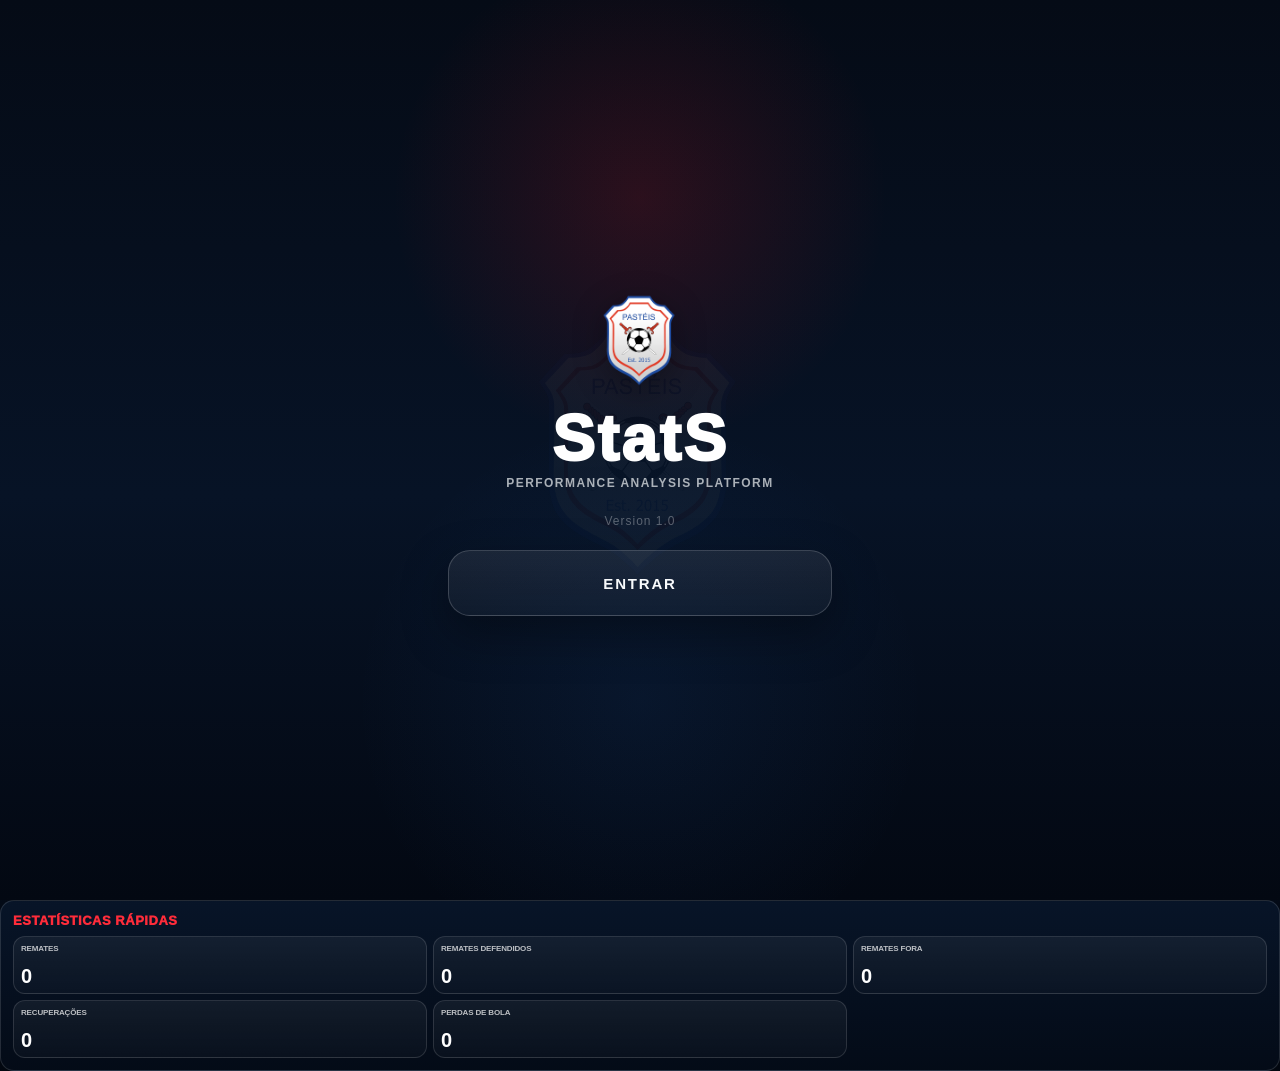
==== index.html @ 72defde4 "Update print statement from 'Hello' to 'Goodbye'" ====
<!DOCTYPE html>
<html lang="pt-PT">
<head>
<meta charset="UTF-8">
<meta name="viewport" content="width=device-width,initial-scale=1">
<title>AD Pastéis Jogo</title>
<link rel="stylesheet" href="css/style.css">

<style id="stats-final-fixes">
/* STATS FINAL FIXES — marcador, arena, heat map e menu */

/* Menu lateral sempre à frente */
.statsSidebar,
.sidebar,
#sidebar,
#menuDrawer,
.sideMenu,
.mobileMenu,
.drawer,
.offcanvas,
.menuOverlay{
  z-index:999999!important;
}
.statsSidebar.open,
.sidebar.open,
#sidebar.open,
#menuDrawer.open,
.sideMenu.open,
.mobileMenu.open,
.drawer.open,
.offcanvas.open{
  position:fixed!important;
  z-index:1000000!important;
}
#main,.statsMain{position:relative;z-index:1}

/* Marcador definitivo */
#main .statsFixedScoreboard{
  display:grid!important;
  grid-template-columns:minmax(0,1fr) clamp(64px,8vw,120px)!important;
  align-items:center!important;
  gap:clamp(4px,.8vw,12px)!important;
  overflow:hidden!important;
}

#main .statsFixedScore{
  display:grid!important;
  grid-template-columns:minmax(82px,1fr) minmax(96px,180px) minmax(82px,1fr)!important;
  align-items:center!important;
  gap:clamp(4px,1vw,14px)!important;
  min-width:0!important;
  overflow:visible!important;
  height:100%!important;
}

#main .statsTeam{
  position:relative!important;
  display:grid!important;
  grid-template-columns:1fr!important;
  align-items:center!important;
  justify-items:center!important;
  min-width:0!important;
  height:100%!important;
  padding:0 28px!important;
  overflow:visible!important;
}

#main .statsTeamNameWrap{
  width:100%!important;
  min-width:0!important;
  overflow:hidden!important;
  display:flex!important;
  flex-direction:column!important;
  align-items:center!important;
}

#main .statsTeamNameWrap input{
  width:100%!important;
  max-width:100%!important;
  min-width:0!important;
  text-align:center!important;
  white-space:nowrap!important;
  overflow:hidden!important;
  text-overflow:ellipsis!important;
}

#main .statsHomeGoalBtns,
#main .statsAwayGoalBtns{
  position:absolute!important;
  top:50%!important;
  transform:translateY(-50%)!important;
  display:flex!important;
  flex-direction:column!important;
  gap:4px!important;
  z-index:10!important;
}

#main .statsHomeGoalBtns{right:2px!important;left:auto!important}
#main .statsAwayGoalBtns{left:2px!important;right:auto!important}

#main .statsHomeGoalBtns button,
#main .statsAwayGoalBtns button{
  width:clamp(18px,2.8vw,34px)!important;
  height:clamp(15px,3.2vh,28px)!important;
  min-width:0!important;
  min-height:0!important;
  display:flex!important;
  align-items:center!important;
  justify-content:center!important;
  padding:0!important;
  line-height:1!important;
  font-size:clamp(10px,1.6vw,20px)!important;
  border-radius:7px!important;
}

#main .statsScoreCenter{
  min-width:0!important;
  width:100%!important;
  display:flex!important;
  flex-direction:column!important;
  align-items:center!important;
  justify-content:center!important;
  gap:2px!important;
  overflow:hidden!important;
}

#main .statsScoreCenter .matchScoreline{
  width:100%!important;
  text-align:center!important;
  white-space:nowrap!important;
  line-height:.9!important;
  letter-spacing:-1px!important;
}

#main .statsFixedControls{
  display:grid!important;
  grid-template-columns:1fr!important;
  grid-template-rows:repeat(5,1fr)!important;
  align-self:stretch!important;
  width:100%!important;
  min-width:0!important;
  max-width:none!important;
  gap:3px!important;
  overflow:hidden!important;
}

#main .statsFixedControls button{
  width:100%!important;
  height:auto!important;
  min-width:0!important;
  min-height:0!important;
  padding:0 2px!important;
  line-height:1!important;
  font-size:clamp(5px,.8vw,9px)!important;
  white-space:nowrap!important;
  overflow:hidden!important;
  text-overflow:ellipsis!important;
  border-radius:7px!important;
}

#main .statsFixedControls .iconBtn{
  font-size:clamp(8px,1.2vw,14px)!important;
}

/* iPhone horizontal */
@media screen and (orientation:landscape) and (max-width:950px) and (max-height:520px){
  #main .statsFixedScoreboard{
    grid-template-columns:minmax(0,1fr) 62px!important;
    gap:3px!important;
    padding:4px!important;
  }
  #main .statsFixedScore{
    grid-template-columns:minmax(58px,1fr) 82px minmax(58px,1fr)!important;
    gap:3px!important;
  }
  #main .statsTeam{padding:0 18px!important}
  #main .statsTeamNameWrap input{
    font-size:6.5px!important;
    height:15px!important;
    padding:0 1px!important;
  }
  #main .statsHomeGoalBtns button,
  #main .statsAwayGoalBtns button{
    width:16px!important;
    height:14px!important;
    font-size:9px!important;
    border-radius:5px!important;
  }
  #main .statsScoreCenter .matchScoreline{
    font-size:24px!important;
  }
  #main .statsScoreCenter #tempo{
    font-size:8.5px!important;
  }
  #main .statsScoreCenter #periodo{
    height:11px!important;
    min-height:11px!important;
    max-width:62px!important;
    min-width:54px!important;
    font-size:4.5px!important;
    padding:0!important;
  }
  #main .statsFixedControls{
    width:62px!important;
    min-width:62px!important;
    max-width:62px!important;
    gap:2px!important;
  }
  #main .statsFixedControls button{
    font-size:4.4px!important;
    border-radius:5px!important;
  }
  #main .statsFixedControls .iconBtn{
    font-size:8px!important;
  }
}

/* Remove símbolo grande no meio da arena */
#pitch > img,
#pitch .pitchLogo,
#pitch .arenaLogo,
#pitch .fieldLogo,
#pitch .centerLogo,
#pitch .proArenaLogo,
.statsArenaClean > img,
.statsArenaClean .pitchLogo,
.statsArenaClean .arenaLogo,
.statsArenaClean .fieldLogo,
.statsArenaClean .centerLogo,
.statsArenaClean .proArenaLogo{
  display:none!important;
  opacity:0!important;
  visibility:hidden!important;
}

/* Remove círculo central do heat map se for DOM/SVG */
.v53HeatPitch .center-circle,
.v53HeatPitch .midCircle,
.v53HeatPitch .heatCenterCircle,
.v53HeatPitch .pitch-center-circle,
.v53HeatPitch circle,
.v53HeatPitch [class*="center"],
.v53HeatPitch [class*="circle"]{
  display:none!important;
  opacity:0!important;
  visibility:hidden!important;
}

/* Remove círculo central no campo/arena se existir como DOM */
.pitch .centerCircle,
.pitch .center-circle,
.pitch .midCircle,
.pitch .pitch-center-circle,
.pitch [class*="centerCircle"],
.pitch [class*="midCircle"]{
  display:none!important;
  opacity:0!important;
  visibility:hidden!important;
}
</style>


<style id="stats-linear-scoreboard">
/* STATS LINEAR SCOREBOARD V1 */
#main .matchBoard{display:grid!important;grid-template-columns:minmax(0,1fr) 70px!important;gap:6px!important;align-items:center!important;padding:6px 8px!important;overflow:hidden!important}
#main .matchScore{display:grid!important;grid-template-columns:minmax(70px,1fr) auto minmax(82px,105px) auto minmax(70px,1fr)!important;gap:6px!important;align-items:center!important;width:100%!important;min-width:0!important;height:100%!important}
#main .matchTeam{display:contents!important}
#main .matchTeam:first-child input{grid-column:1!important}
#main .matchTeam:first-child .teamGoalBtns{grid-column:2!important}
#main .matchCenter{grid-column:3!important}
#main .matchTeam:nth-child(3) .teamGoalBtns{grid-column:4!important}
#main .matchTeam:nth-child(3) input{grid-column:5!important}
#main .matchTeam input{width:100%!important;min-width:0!important;max-width:100%!important;text-align:center!important;white-space:nowrap!important;overflow:hidden!important;text-overflow:ellipsis!important}
#main .teamUnderline{display:none!important}
#main .teamGoalBtns{position:static!important;transform:none!important;display:flex!important;flex-direction:row!important;gap:4px!important;align-items:center!important;justify-content:center!important}
#main .teamGoalBtns button{width:20px!important;height:18px!important;min-width:20px!important;min-height:18px!important;padding:0!important;font-size:11px!important;line-height:1!important;border-radius:6px!important}
#main .matchCenter{display:flex!important;flex-direction:column!important;align-items:center!important;justify-content:center!important;gap:1px!important;min-width:82px!important}
#main .matchScoreline{font-size:28px!important;line-height:.9!important;white-space:nowrap!important}
#main #tempo{font-size:10px!important;line-height:1!important}
#main #periodo{min-width:58px!important;max-width:70px!important;height:13px!important;font-size:5px!important;padding:0!important}
#main .matchControls{width:70px!important;min-width:70px!important;max-width:70px!important;display:grid!important;grid-template-columns:1fr!important;grid-template-rows:repeat(5,1fr)!important;gap:3px!important;align-self:stretch!important}
#main .matchControls button{width:100%!important;height:auto!important;min-height:0!important;min-width:0!important;font-size:4.8px!important;padding:0 2px!important;white-space:nowrap!important;overflow:hidden!important;text-overflow:ellipsis!important;border-radius:6px!important}

@media screen and (orientation:landscape) and (max-width:950px) and (max-height:520px){
 #main .matchBoard{grid-template-columns:minmax(0,1fr) 54px!important;gap:3px!important;padding:4px!important}
 #main .matchScore{grid-template-columns:minmax(50px,1fr) auto 68px auto minmax(50px,1fr)!important;gap:3px!important}
 #main .matchTeam input{font-size:6px!important;height:15px!important;padding:0 1px!important}
 #main .teamGoalBtns{gap:2px!important}
 #main .teamGoalBtns button{width:15px!important;height:14px!important;min-width:15px!important;min-height:14px!important;font-size:9px!important;border-radius:5px!important}
 #main .matchCenter{min-width:68px!important}
 #main .matchScoreline{font-size:22px!important}
 #main #tempo{font-size:7.5px!important}
 #main #periodo{min-width:48px!important;max-width:56px!important;height:10px!important;font-size:4px!important}
 #main .matchControls{width:54px!important;min-width:54px!important;max-width:54px!important;gap:2px!important}
 #main .matchControls button{font-size:3.8px!important;border-radius:5px!important}
}
</style>


<style id="stats-scoreboard-linear-final-v2">
/* Marcador linear final: equipa da casa | resultado/tempo | adversário | controlos */
#main .matchBoard.statsFixedScoreboard{
  display:grid!important;
  grid-template-columns:minmax(0,1fr) clamp(72px,8vw,105px)!important;
  align-items:stretch!important;
  gap:10px!important;
  min-height:126px!important;
  height:clamp(126px,18vh,154px)!important;
  padding:10px 12px!important;
  overflow:hidden!important;
}
#main .matchScore.statsFixedScore{
  display:grid!important;
  grid-template-columns:minmax(150px,1fr) clamp(112px,15vw,175px) minmax(150px,1fr)!important;
  grid-template-rows:1fr!important;
  align-items:center!important;
  gap:12px!important;
  width:100%!important;
  height:100%!important;
  min-width:0!important;
  overflow:hidden!important;
}
#main .matchTeam.statsTeam{
  position:static!important;
  display:flex!important;
  align-items:center!important;
  justify-content:center!important;
  gap:8px!important;
  min-width:0!important;
  height:auto!important;
  padding:0!important;
  overflow:hidden!important;
}
#main .matchTeam.statsHomeTeam{grid-column:1!important;grid-row:1!important;flex-direction:row!important}
#main .matchCenter.statsScoreCenter{grid-column:2!important;grid-row:1!important}
#main .matchTeam.statsAwayTeam{grid-column:3!important;grid-row:1!important;flex-direction:row-reverse!important}
#main .matchTeam .statsTeamNameWrap{
  position:static!important;
  display:block!important;
  flex:1 1 auto!important;
  width:auto!important;
  min-width:0!important;
  overflow:hidden!important;
}
#main .matchTeam .statsTeamNameWrap input{
  position:static!important;
  display:block!important;
  box-sizing:border-box!important;
  width:100%!important;
  min-width:0!important;
  height:38px!important;
  margin:0!important;
  padding:0 10px!important;
  font-size:clamp(11px,1.35vw,18px)!important;
  font-weight:800!important;
  line-height:38px!important;
  text-align:center!important;
  white-space:nowrap!important;
  overflow:hidden!important;
  text-overflow:ellipsis!important;
}
#main .matchTeam .teamGoalBtns,
#main .matchTeam .statsHomeGoalBtns,
#main .matchTeam .statsAwayGoalBtns{
  position:static!important;
  inset:auto!important;
  transform:none!important;
  flex:0 0 auto!important;
  display:flex!important;
  flex-direction:column!important;
  align-items:center!important;
  justify-content:center!important;
  gap:6px!important;
  z-index:auto!important;
}
#main .matchTeam .teamGoalBtns button,
#main .matchTeam .statsHomeGoalBtns button,
#main .matchTeam .statsAwayGoalBtns button{
  width:34px!important;
  min-width:34px!important;
  height:30px!important;
  min-height:30px!important;
  margin:0!important;
  padding:0!important;
  font-size:20px!important;
  font-weight:900!important;
  line-height:1!important;
  border-radius:8px!important;
}
#main .matchCenter.statsScoreCenter{
  position:static!important;
  display:flex!important;
  flex-direction:column!important;
  align-items:center!important;
  justify-content:center!important;
  gap:4px!important;
  width:100%!important;
  min-width:0!important;
  height:auto!important;
  overflow:visible!important;
}
#main .matchCenter .matchScoreline{
  position:static!important;
  width:100%!important;
  margin:0!important;
  font-size:clamp(30px,4vw,54px)!important;
  font-weight:900!important;
  line-height:.9!important;
  letter-spacing:0!important;
  text-align:center!important;
  white-space:nowrap!important;
}
#main .matchCenter .matchGlow{display:none!important}
#main .matchCenter #tempo{
  position:static!important;
  margin:0!important;
  font-size:clamp(13px,1.45vw,20px)!important;
  font-weight:800!important;
  line-height:1!important;
}
#main .matchCenter .matchPeriodRow{
  position:static!important;
  width:100%!important;
  display:flex!important;
  justify-content:center!important;
}
#main .matchCenter #periodo{
  position:static!important;
  box-sizing:border-box!important;
  width:100%!important;
  min-width:0!important;
  max-width:130px!important;
  height:24px!important;
  min-height:24px!important;
  padding:0 4px!important;
  font-size:10px!important;
  text-align:center!important;
}
#main .matchControls.statsFixedControls{
  display:grid!important;
  grid-template-columns:1fr!important;
  grid-template-rows:repeat(5,minmax(0,1fr))!important;
  align-self:stretch!important;
  width:100%!important;
  min-width:0!important;
  max-width:none!important;
  height:100%!important;
  gap:5px!important;
  overflow:hidden!important;
}
#main .matchControls.statsFixedControls button{
  position:static!important;
  box-sizing:border-box!important;
  width:100%!important;
  height:100%!important;
  min-width:0!important;
  min-height:0!important;
  margin:0!important;
  padding:0 4px!important;
  font-size:clamp(7px,.72vw,10px)!important;
  font-weight:800!important;
  line-height:1!important;
  white-space:nowrap!important;
  overflow:hidden!important;
  text-overflow:ellipsis!important;
  border-radius:7px!important;
}
#main .matchControls.statsFixedControls .iconBtn{font-size:clamp(12px,1.3vw,18px)!important}

@media screen and (orientation:landscape) and (max-width:950px) and (max-height:520px){
  #main .matchBoard.statsFixedScoreboard{
    grid-template-columns:minmax(0,1fr) 62px!important;
    gap:5px!important;
    min-height:94px!important;
    height:104px!important;
    padding:5px 7px!important;
  }
  #main .matchScore.statsFixedScore{
    grid-template-columns:minmax(95px,1fr) 86px minmax(95px,1fr)!important;
    gap:5px!important;
  }
  #main .matchTeam.statsTeam{gap:4px!important}
  #main .matchTeam .statsTeamNameWrap input{
    height:27px!important;
    padding:0 4px!important;
    font-size:9px!important;
    line-height:27px!important;
  }
  #main .matchTeam .teamGoalBtns,
  #main .matchTeam .statsHomeGoalBtns,
  #main .matchTeam .statsAwayGoalBtns{gap:3px!important}
  #main .matchTeam .teamGoalBtns button,
  #main .matchTeam .statsHomeGoalBtns button,
  #main .matchTeam .statsAwayGoalBtns button{
    width:24px!important;min-width:24px!important;height:22px!important;min-height:22px!important;font-size:14px!important;border-radius:6px!important;
  }
  #main .matchCenter.statsScoreCenter{gap:2px!important}
  #main .matchCenter .matchScoreline{font-size:28px!important}
  #main .matchCenter #tempo{font-size:10px!important}
  #main .matchCenter #periodo{height:16px!important;min-height:16px!important;max-width:76px!important;font-size:6px!important;padding:0!important}
  #main .matchControls.statsFixedControls{gap:3px!important}
  #main .matchControls.statsFixedControls button{font-size:5px!important;padding:0 1px!important;border-radius:5px!important}
  #main .matchControls.statsFixedControls .iconBtn{font-size:10px!important}
}
</style>

</head>
<body>
<!--
=====================================
ÍNDICE RÁPIDO PARA EDITAR NO GITHUB

1. PÁGINA INICIAL
2. MENU PRINCIPAL
3. MÓDULO TREINO
4. MÓDULO JOGO
5. DEFINIÇÕES / ESTATÍSTICAS / HISTÓRICO
6. MODAIS
7. JAVASCRIPT
   - ESTADO GLOBAL
   - JOGO
   - TREINO
   - MÉDICO
   - EXPORTAÇÕES
   - RENDERIZAÇÃO GERAL

Para procurar rápido no GitHub:
Ctrl + F e escreve o nome da secção.
=====================================
-->

 <!-- =====================================
PÁGINA INICIAL
===================================== -->
<div id="landingPage" class="landingPage">
  <div class="landingContent">
   <img src="[data-uri]" class="v3MenuLogo" alt="StatS"><h1>StatS</h1>
<p class="landingSub">Performance Analysis Platform</p>
<p class="landingVersion">Version 1.0</p>
    <button id="enterMainBtn" type="button" onclick="abrirMenu();return false;" class="enterBtn">ENTRAR</button>
  </div>
</div>

<!-- =====================================
MENU PRINCIPAL
===================================== -->
<div id="menuPage" class="landingPage hidden">
  <div class="landingContent">
    <img src="[data-uri]" class="v3MenuLogo" alt="StatS"><h1>StatS</h1>
    <p class="landingSub">Performance Analysis Platform</p>

    <button class="enterBtn" onclick="entrarJogo()">
      Jogo
    </button>

    <br><br>

    <button class="enterBtn" onclick="abrirTreinoPage()">
      Treino
    </button>

    <br><br>

    <button class="enterBtn" onclick="openConvocatoria()">
      Convocatória
    </button>
  </div>
</div>



<!-- =====================================
MÓDULO TREINO
===================================== -->
<div id="trainingPage" class="trainingPage hidden">
  <div class="trainingHeader">
    <button class="trainingBack" onclick="voltarMenu()">← Voltar</button>
    <div class="trainingBrand">
      <div class="trainingBrandMain">𝕊𝕥𝕒𝕥𝕊</div>
      <div class="trainingBrandSub">Treino</div>
    </div>
    <span style="width:72px"></span>
  </div>

  <div class="trainingTabs verticalTabs">
    <button id="tabGrupo" onclick="openTrainingTab('grupo')">👥 Grupo</button>
    <button id="tabPresencas" onclick="openTrainingTab('presencas')">✅ Presenças</button>
    <button id="tabExercicios" onclick="openTrainingTab('exercicios')">⚽ Exercícios</button>
    <button id="tabResumo" onclick="openTrainingTab('resumo')">📊 Resumo</button>
  </div>

  <div id="trainingSectionGrupo" class="trainingSection hidden">
    <div class="trainingCard">
      <h3>Atletas</h3>
      <label>Nome da atleta</label>
      <input id="novoTreinoJogador" placeholder="Ex: Jogadora 1">
      <button class="trainingStartBtn" onclick="addTreinoJogador()">Adicionar atleta</button>
      <div id="treinoJogadoresLista"></div>
    </div>

    <div class="trainingCard">
      <h3>Equipa Técnica</h3>
      <label>Nome do membro</label>
      <input id="novoTreinador" placeholder="Ex: Tomás Silva">
      <label>Função</label>
      <input id="novaFuncaoTreinador" placeholder="Ex: Treinador Principal, Adjunto, Fisioterapeuta">
      <button class="trainingStartBtn" onclick="addTreinadorTreino()">Adicionar membro</button>
      <div id="treinadoresLista"></div>
    </div>
  </div>

  <div id="trainingSectionPresencas" class="trainingSection hidden">
    <div class="trainingCard">
      <h3>Presenças</h3>
      <div class="small">Seleciona quem está presente neste treino.</div>
      <div id="presenceGrid" class="presenceGrid"></div>
    </div>

    <div class="trainingCard">
      <h3>Equipa Técnica</h3>
      <div class="small">Seleciona os elementos da equipa técnica presentes.</div>
      <div id="coachPresenceGrid" class="presenceGrid"></div>
    </div>

    <div class="trainingCard">
      <h3>Departamento médico</h3>
      <label>Jogador</label>
      <select id="medJogador"></select>
      <label>Causa</label>
      <textarea id="medCausa" placeholder="Ex: dor no tornozelo, sobrecarga, entorse..."></textarea>
      <label>Descrição / atualização durante o treino</label>
      <textarea id="medDescricao" placeholder="Ex: começou condicionado, sentiu dor aos 20 min, saiu do exercício..."></textarea>
      <label>Estado</label>
      <select id="medEstado">
        <option>Não treina</option>
        <option>Treina condicionado</option>
        <option>Em tratamento</option>
        <option>Disponível</option>
      </select>
      <button class="trainingStartBtn" onclick="addRegistoMedico()">Guardar registo médico</button>
    </div>

    <div class="trainingCard">
      <h3>Lista clínica</h3>
      <div class="medicalFilter">
        <button onclick="setFiltroMedico('todos')">Todos</button>
        <button onclick="setFiltroMedico('Não treina')">Não treina</button>
        <button onclick="setFiltroMedico('Treina condicionado')">Condicionado</button>
      </div>
      <div id="medicalList"></div>
    </div>
  </div>

  <div id="trainingSectionExercicios" class="trainingSection hidden">
    <div class="trainingCard">
      <h3>Criar treino</h3>
      <label>Nome do treino</label><input id="treinoNome" placeholder="Ex: Treino finalização">
      <label>Data</label><input id="treinoData" type="date">
      <label>Duração prevista</label><input id="treinoDuracao" type="number" min="1" placeholder="Ex: 90">
      <label>Objetivo principal</label><textarea id="treinoObjetivo" placeholder="Ex: melhorar finalização, reação defensiva, transições..."></textarea>
    </div>

    <div class="trainingCard">
      <h3>Exercícios</h3>
      <label>Nome do exercício</label><input id="exNome" placeholder="Ex: Finalização após passe">

      <div class="trainingSelectRow">
        <div><label>Formato</label><select id="exFormato"><option>Coletivo</option><option>Individual</option><option>Grupos</option><option>Guarda-redes</option></select></div>
        <div><label>Arena</label><select id="exArena"><option value="sim">Com mini arena</option><option value="nao">Sem mini arena</option></select></div>
      </div>

      <label>Duração</label><input id="exDuracao" type="number" min="1" placeholder="Minutos">
      <button class="trainingStartBtn" onclick="addExercicioTreino()">Adicionar exercício</button>
      <div id="exerciciosLista"></div>
    </div>
  </div>

  <div id="trainingSectionResumo" class="trainingSection hidden">
    <div class="trainingCard">
      <h3>Resumo</h3>
      <div class="trainingInfoLine"><span>Atletas presentes</span><b id="treinoPresentes">0</b></div>
      <div class="trainingInfoLine"><span>Equipa técnica presente</span><b id="treinoStaffPresentes">0</b></div>
      <div class="trainingInfoLine"><span>Exercícios</span><b id="treinoExercicios">0</b></div>
      <div class="trainingInfoLine"><span>Ações registadas</span><b id="treinoAcoes">0</b></div>
      <button class="trainingStartBtn" onclick="guardarSessaoAtual()">Guardar treino atual</button>
      <div class="trainingExportGrid">
        <button class="trainingSecondaryBtn" onclick="exportCSVTreino()">Exportar CSV treino</button>
        <button class="trainingSecondaryBtn" onclick="exportPDFTreino()">Exportar relatório treino</button>
      </div>
    </div>
  </div>
</div>


<!-- =====================================
MÓDULO CONVOCATÓRIA
===================================== -->
<div id="convocatoriaPage" class="convocatoriaPage hidden">
  <div class="convHeader">
    <button class="convBack" onclick="closeConvocatoria()">← Voltar</button>
    <div class="convBrand"><div class="convBrandMain">𝕊𝕥𝕒𝕥𝕊</div><div class="convBrandSub">Convocatória</div></div>
    <span style="width:72px"></span>
  </div>
  <div class="convCard">
    <h3>Dados do jogo</h3>
    <label>Adversário</label><input id="convAdversario" placeholder="Ex: Sporting" oninput="saveConvocatoria();renderConvPreview()">
    <label>Competição</label><input id="convCompeticao" placeholder="Ex: Campeonato Nacional Futebol Praia" oninput="saveConvocatoria();renderConvPreview()">
    <label>Dia do jogo</label><input id="convData" type="date" onchange="saveConvocatoria();renderConvPreview()">
    <label>Hora do jogo</label><input id="convHoraJogo" type="time" onchange="saveConvocatoria();renderConvPreview()">
  </div>
  <div class="convCard"><h3>Horas de concentração</h3><div id="convHorasLista"></div><button class="trainingStartBtn" onclick="addHoraConv()">+ Adicionar hora</button></div>
  <div class="convCard"><h3>Localizações</h3><div id="convLocaisLista"></div><button class="trainingStartBtn" onclick="addLocalConv()">+ Adicionar local</button></div>
  <div class="convCard">
    <h3>Convocadas</h3>
    <div class="convActions"><button class="green" onclick="selecionarTodasConv()">Selecionar todas</button><button class="danger" onclick="limparConvocadas()">Limpar</button></div>
    <div id="convJogadorasLista" class="convCheckGrid"></div>
  </div>
  <div class="convCard">
    <h3>Equipa Técnica</h3>
    <div class="convActions"><button class="green" onclick="selecionarTodaTecnicaConv()">Selecionar todos</button><button class="danger" onclick="limparTecnicaConv()">Limpar</button></div>
    <div id="convTecnicaLista" class="convCheckGrid"></div>
  </div>
  <div class="convCard"><h3>Observações</h3><textarea id="convObs" placeholder="Ex: Levar documento, equipamento azul, chinelos, toalha..." oninput="saveConvocatoria();renderConvPreview()"></textarea></div>
  <div class="convCard">
    <button class="trainingStartBtn" onclick="renderConvPreview()">👁️ Pré-visualizar</button>
    <button class="trainingSecondaryBtn" onclick="copiarConvocatoriaWhatsApp()">📤 Copiar texto WhatsApp</button>
    <div id="convPreview"></div>
  </div>
</div>

<!-- =====================================
MÓDULO JOGO
===================================== -->
<div class="app hidden statsShell" id="main">
 <aside class="statsSidebar">
  <button class="v4Hamb" onclick="toggleSidebar()" title="Menu">☰</button>
  <div class="statsLogoBox"><img src="[data-uri]" class="statsSidebarLogo"><div><div class="statsLogoText">Stat<span>S</span></div><div class="statsLogoSub">AD PASTÉIS</div></div></div>
  <div class="statsSideNav">
   <button class="active">◉ JOGO</button>
   <button onclick="abrirTreinoPage()">◌ TREINO</button>
   <button onclick="openSettings();toggle('report');renderReport()">▥ DASHBOARDS</button>
   <button onclick="openConvocatoria()">◍ CONVOCATÓRIA</button>
   <button onclick="openSettings();toggle('history')">◷ HISTÓRICO</button>
   <button onclick="openSettings()">⚙ DEFINIÇÕES</button>
  </div>
  <div class="statsSidebarFooter"><img src="[data-uri]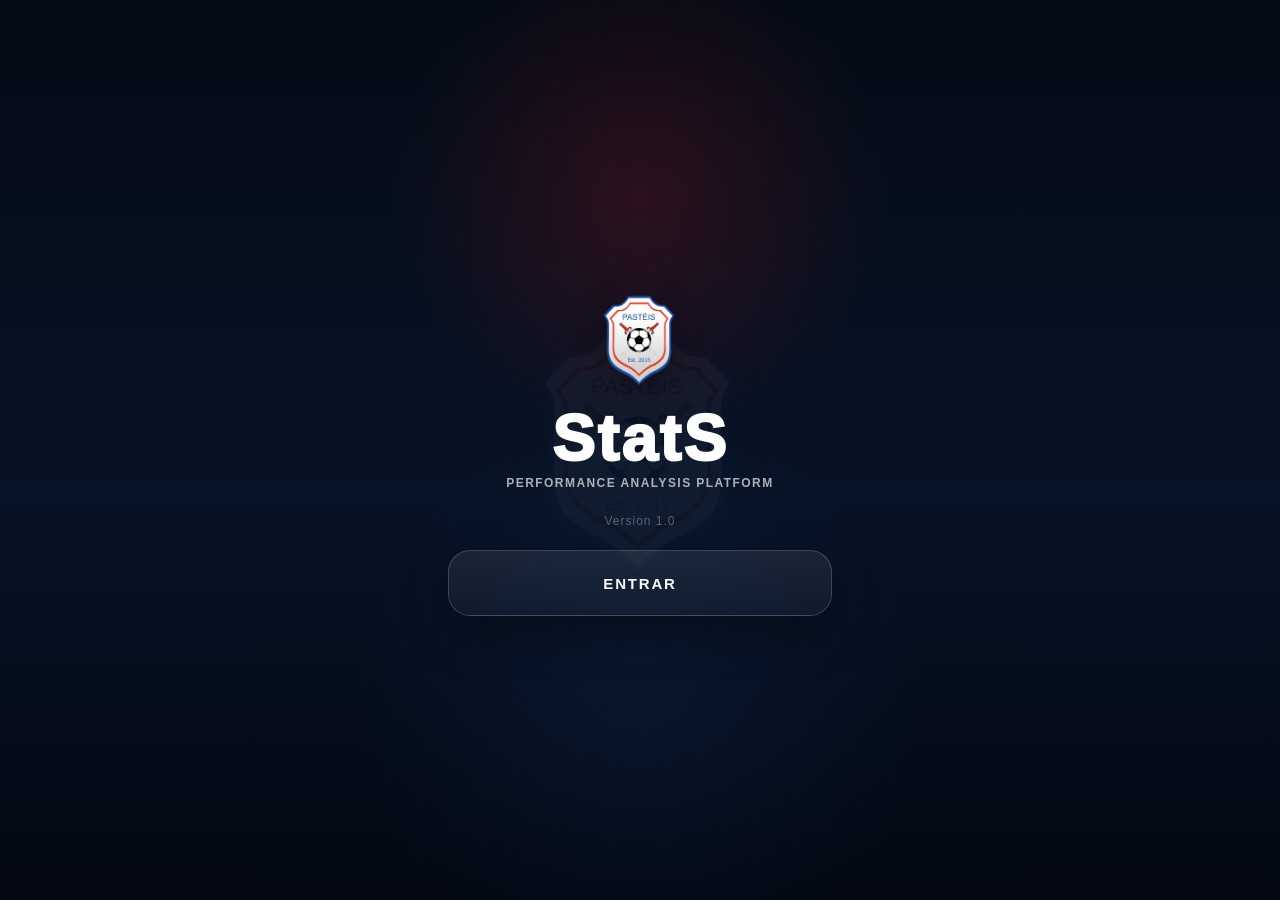
